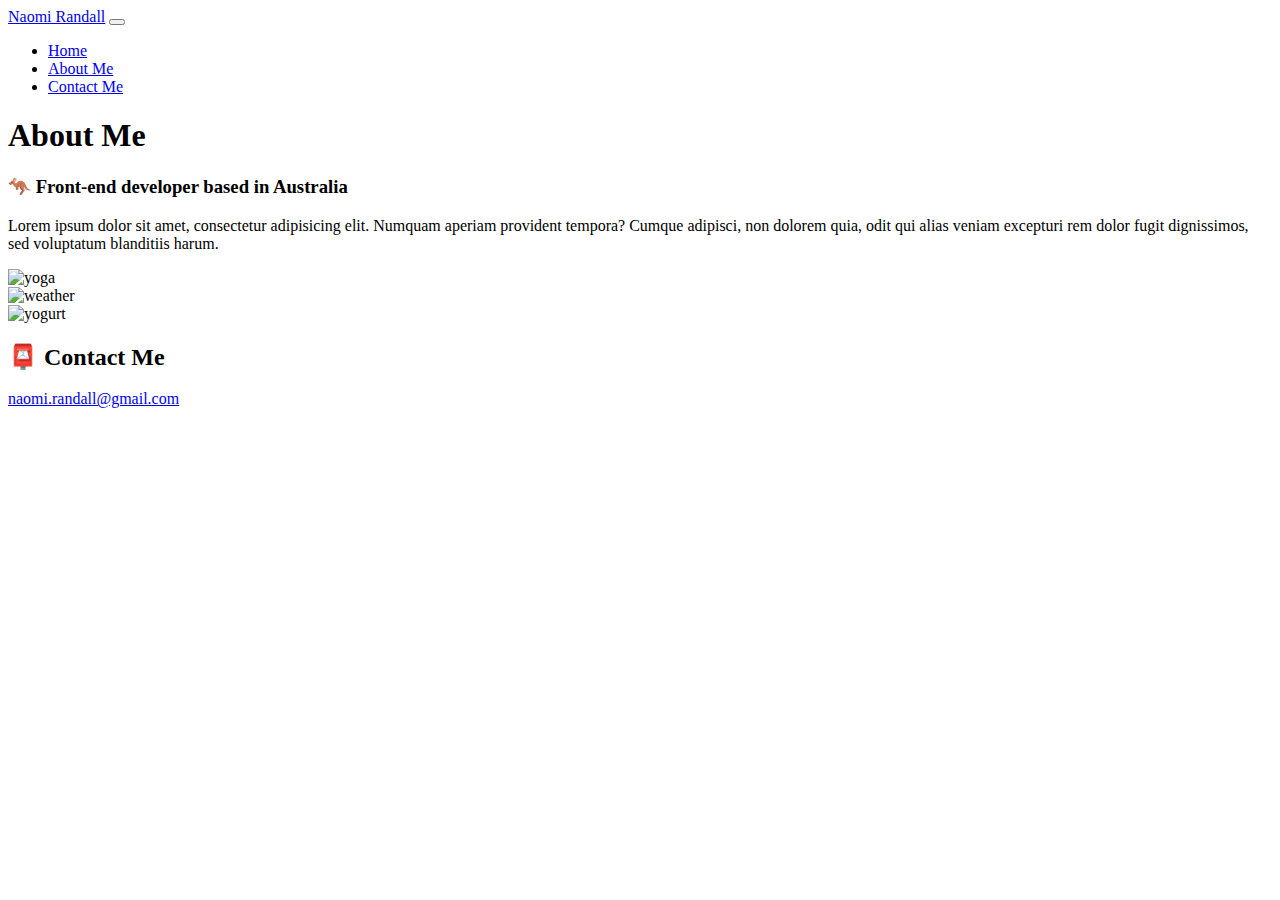
==== about.html @ c2c9d87b "Initial Set up" ====
<!DOCTYPE html>
<html lang="en">

<head>
    <meta charset="UTF-8" />
    <meta http-equiv="X-UA-Compatible" content="IE=edge" />
    <meta name="viewport" content="width=device-width, initial-scale=1.0" />
    <link href="https://cdn.jsdelivr.net/npm/bootstrap@5.0.1/dist/css/bootstrap.min.css" rel="stylesheet"
        integrity="sha384-+0n0xVW2eSR5OomGNYDnhzAbDsOXxcvSN1TPprVMTNDbiYZCxYbOOl7+AMvyTG2x" crossorigin="anonymous" />
    <script src="https://cdn.jsdelivr.net/npm/bootstrap@5.0.1/dist/js/bootstrap.bundle.min.js"
        integrity="sha384-gtEjrD/SeCtmISkJkNUaaKMoLD0//ElJ19smozuHV6z3Iehds+3Ulb9Bn9Plx0x4"
        crossorigin="anonymous"></script>
    <link rel="stylesheet" href="style.css" />
    <title>About Naomi Randall</title>
</head>

<body>
    <nav class="navbar fixed-top navbar-expand-lg navbar-light bg-light">
        <div class="container-fluid">
            <a class="navbar-brand" href="index.html">Naomi Randall</a>
            <button class="navbar-toggler" type="button" data-bs-toggle="collapse" data-bs-target="#navbarNav"
                aria-controls="navbarNav" aria-expanded="false" aria-label="Toggle navigation">
                <span class="navbar-toggler-icon"></span>
            </button>
            <div class="collapse navbar-collapse" id="navbarNav">
                <ul class="navbar-nav">
                    <li class="nav-item">
                        <a class="nav-link" aria-current="page" href="index.html">Home</a>
                    </li>
                    <li class="nav-item">
                        <a class="nav-link active" href="about.html">About Me</a>
                    </li>
                    <li class="nav-item">
                        <a class="nav-link" href="about.html#contact">Contact Me</a>
                    </li>
                </ul>
            </div>
        </div>
    </nav>

    <h1 class="text-center">About Me</h1>
    <h3 class="text-center">🦘 Front-end developer based in Australia</h3>
    <p class="mt-3 text-center">
        Lorem ipsum dolor sit amet, consectetur adipisicing elit. Numquam aperiam
        provident tempora? Cumque adipisci, non dolorem quia, odit qui alias
        veniam excepturi rem dolor fugit dignissimos, sed voluptatum blanditiis
        harum.
    </p>
    <div class="container mb-3">
        <div class="row">
            <div class="col-4">
                <img src="images/yoga.png" alt="yoga" class="img-fluid rounded p-2 shadow" />
            </div>
            <div class="col-4">
                <img src="images/weather.png" alt="weather" class="img-fluid rounded p-2 shadow" />
            </div>
            <div class="col-4">
                <img src="images/yogurt.png" alt="yogurt" class="img-fluid rounded p-2 shadow" />
            </div>
        </div>
    </div>

    <div id="contact" class="mt-5 text-center">
        <h2>📮 Contact Me</h2>
        <a href="mailto:naomi.randall@gmail.com" class="email-link">
            naomi.randall@gmail.com
        </a>
    </div>
</body>

</html>
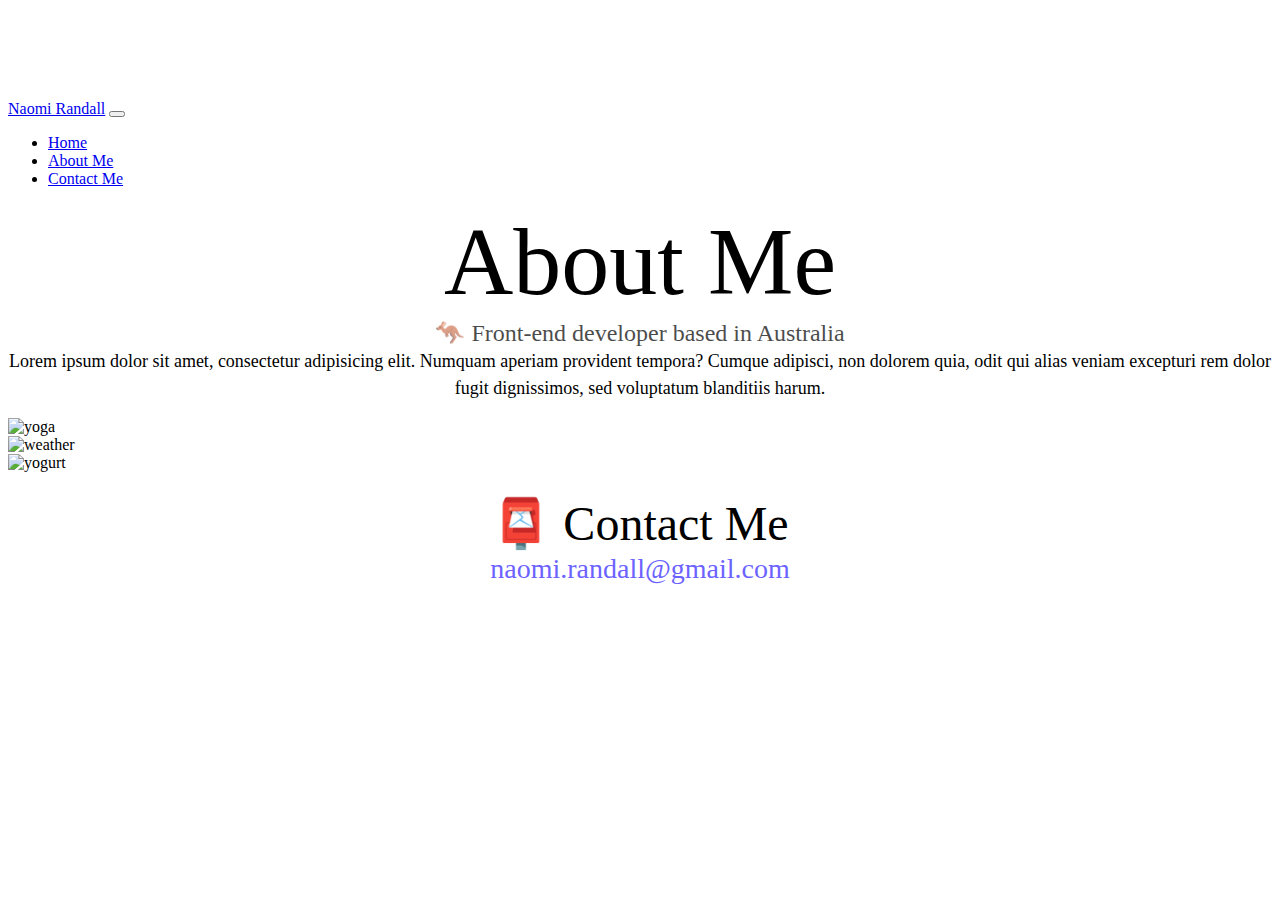
==== commit d51b5856: "Update to CSS folder" ====
--- a/about.html
+++ b/about.html
@@ -1,6 +1,5 @@
 <!DOCTYPE html>
 <html lang="en">
-
 <head>
     <meta charset="UTF-8" />
     <meta http-equiv="X-UA-Compatible" content="IE=edge" />
@@ -10,7 +9,7 @@
     <script src="https://cdn.jsdelivr.net/npm/bootstrap@5.0.1/dist/js/bootstrap.bundle.min.js"
         integrity="sha384-gtEjrD/SeCtmISkJkNUaaKMoLD0//ElJ19smozuHV6z3Iehds+3Ulb9Bn9Plx0x4"
         crossorigin="anonymous"></script>
-    <link rel="stylesheet" href="style.css" />
+    <link rel="stylesheet" href="/css/style.css" />
     <title>About Naomi Randall</title>
 </head>
 
--- a/css/style.css
+++ b/css/style.css
@@ -0,0 +1,143 @@
+:root {
+  --primary-color: #6c63ff;
+  --secondary-color: #f5f2fe;
+  --box-shadow: 0 5px 10px rgba(0, 0, 0, 0.3);
+}
+
+body {
+  display: block;
+  margin-top: 100px;
+  font-family: var(--bs-font-sans-serif);
+}
+
+h1 {
+  display: block;
+  font-size: 96px;
+  margin-block-start: 0.67em;
+  margin-block-end: 0.67em;
+  margin-inline-start: 0px;
+  margin-inline-end: 0px;
+  font-weight: normal;
+  white-space: pre;
+}
+
+h2 {
+  display: block;
+  font-size: 48px;
+  margin-block-start: 0.83em;
+  margin-block-end: 0.83em;
+  margin-inline-start: 0px;
+  margin-inline-end: 0px;
+}
+
+h3 {
+  font-size: 24px;
+  opacity: 0.7;
+}
+
+h1,
+h2,
+h3 {
+  text-align: center;
+  margin: 0;
+  font-weight: 500;
+  line-height: 1.2;
+}
+
+p {
+  font-size: 18px;
+  line-height: 1.5;
+  display: block;
+  margin-block-start: 1em;
+  margin-block-end: 1em;
+  margin-inline-start: 0px;
+  margin-inline-end: 0px;
+  margin-top: 0;
+  margin-bottom: 1rem;
+}
+
+a:any-link {
+  cursor: auto;
+}
+
+.navigation-links a {
+  margin: 20px;
+  border-radius: 4px;
+  padding: 20px 15px;
+  text-decoration: none;
+  text-transform: capitalize;
+}
+
+.navigation-links {
+  display: flex;
+  margin-top: 40px;
+  justify-content: center;
+}
+
+.mt-5 {
+  margin-bottom: 3rem !important;
+}
+
+.mb-3 {
+  text-align: left;
+}
+
+.contact-link {
+  background: var(--primary-color);
+  box-shadow: var(--box-shadow);
+  color: white;
+}
+
+.about-link {
+  color: var(--primary-color);
+  border: 1px solid var(--primary-color);
+}
+
+.homepage-link {
+  color: var(--primary-color);
+  text-align: center;
+  display: block;
+}
+
+.about-paragraphs {
+  margin: 30px 0;
+}
+
+.about-paragraphs p {
+  margin: 10px;
+}
+
+.text-center {
+  text-align: center !important;
+}
+
+.email-link {
+  display: flex;
+  justify-content: center;
+  color: var(--primary-color);
+  font-size: 28px;
+  text-decoration: none;
+}
+
+.email-link:hover {
+  text-decoration: underline;
+}
+
+#contact {
+  display: block;
+  font-size: 28px;
+  margin-block-start: 0.83em;
+  margin-block-end: 0.83em;
+  margin-inline-start: 0px;
+  margin-inline-end: 0px;
+}
+
+.primary-link {
+  border-radius: 4px;
+  padding: 20px 15px;
+  text-decoration: none;
+  text-transform: capitalize;
+  background: var(--primary-color);
+  box-shadow: var(--box-shadow);
+  color: white;
+}
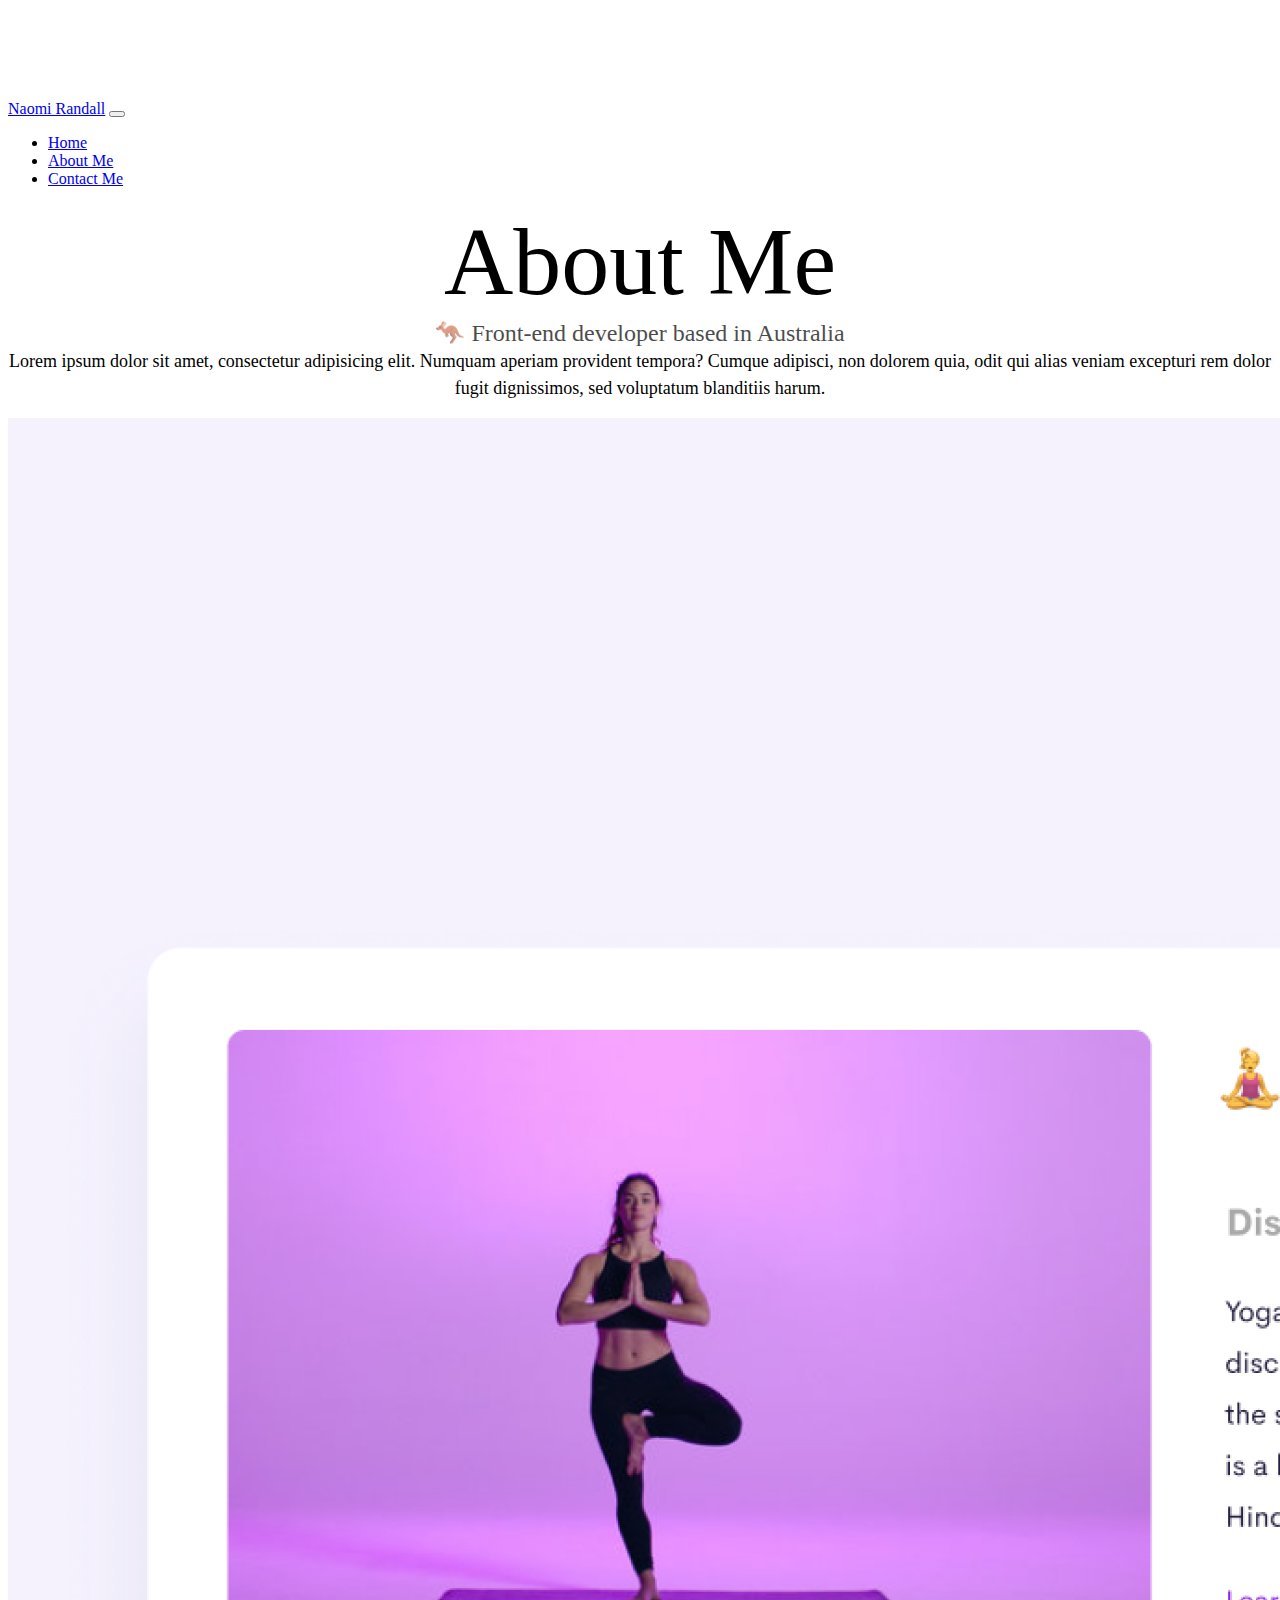
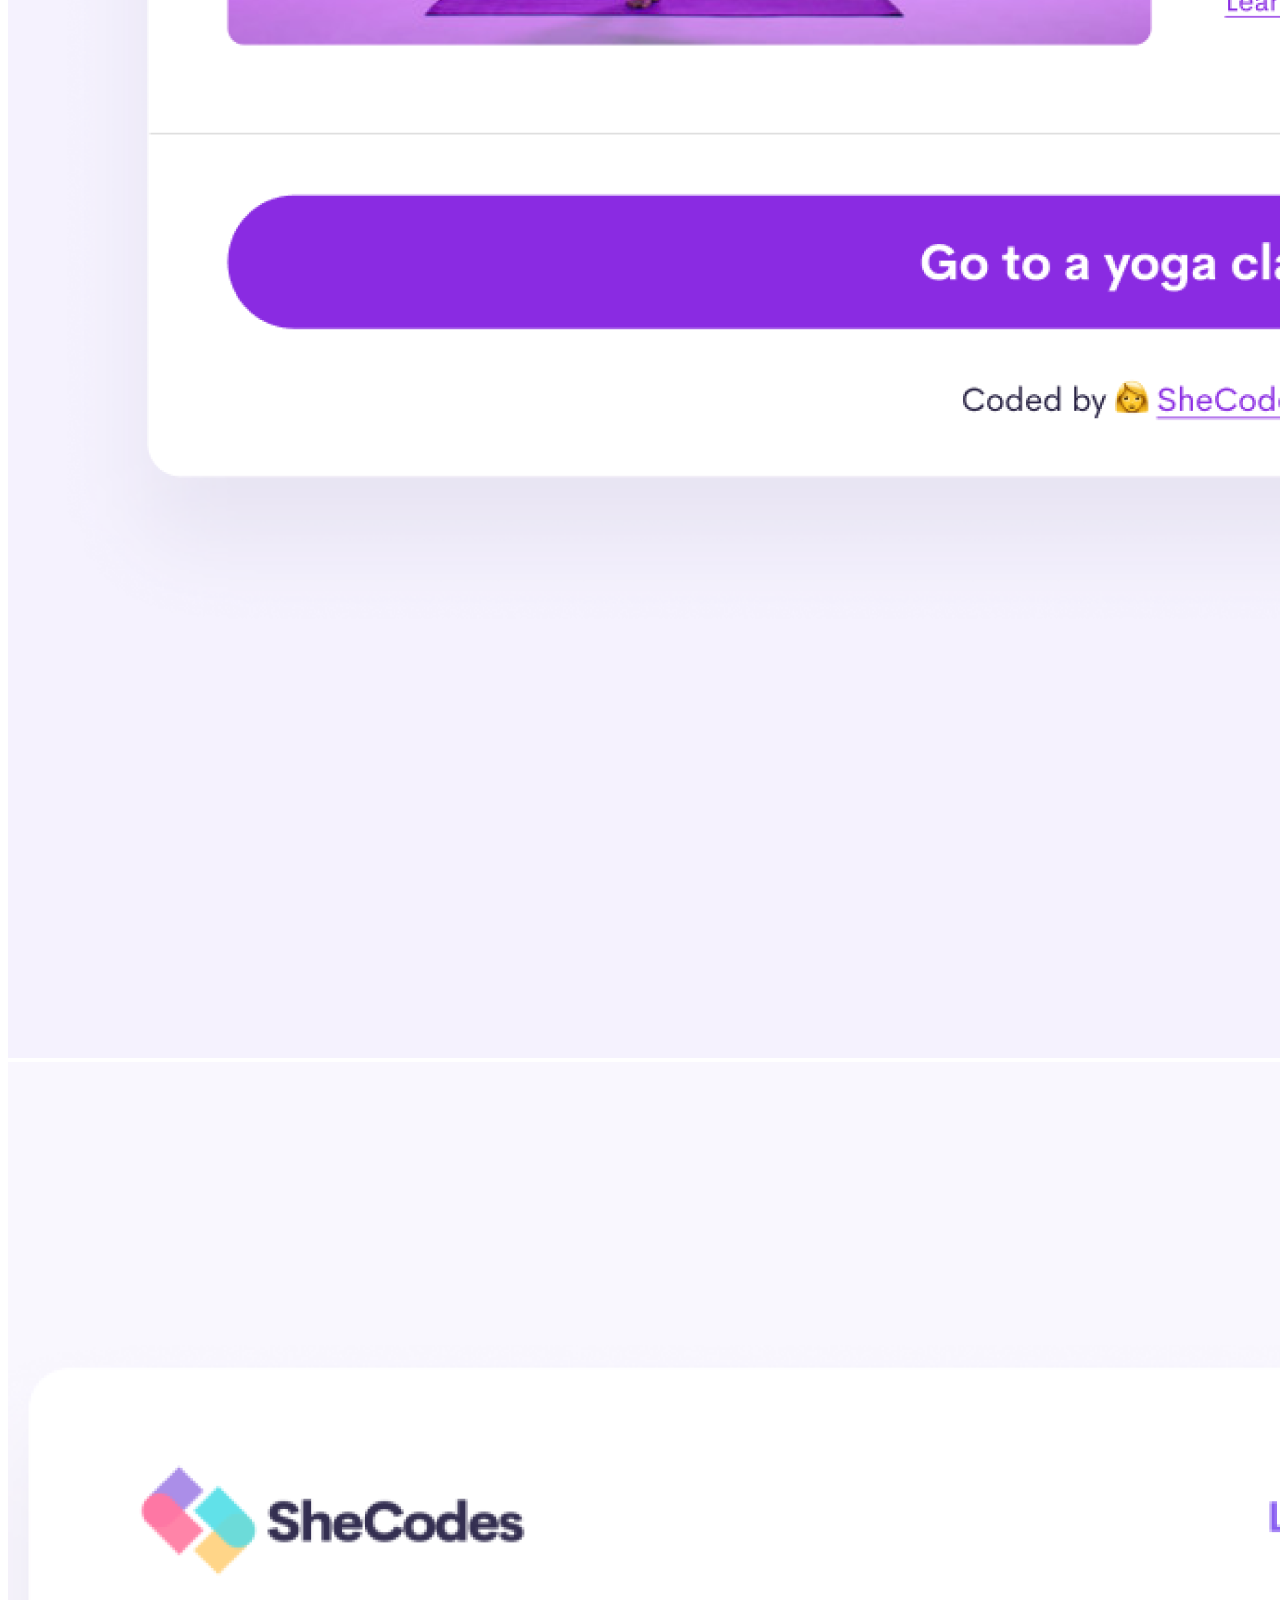
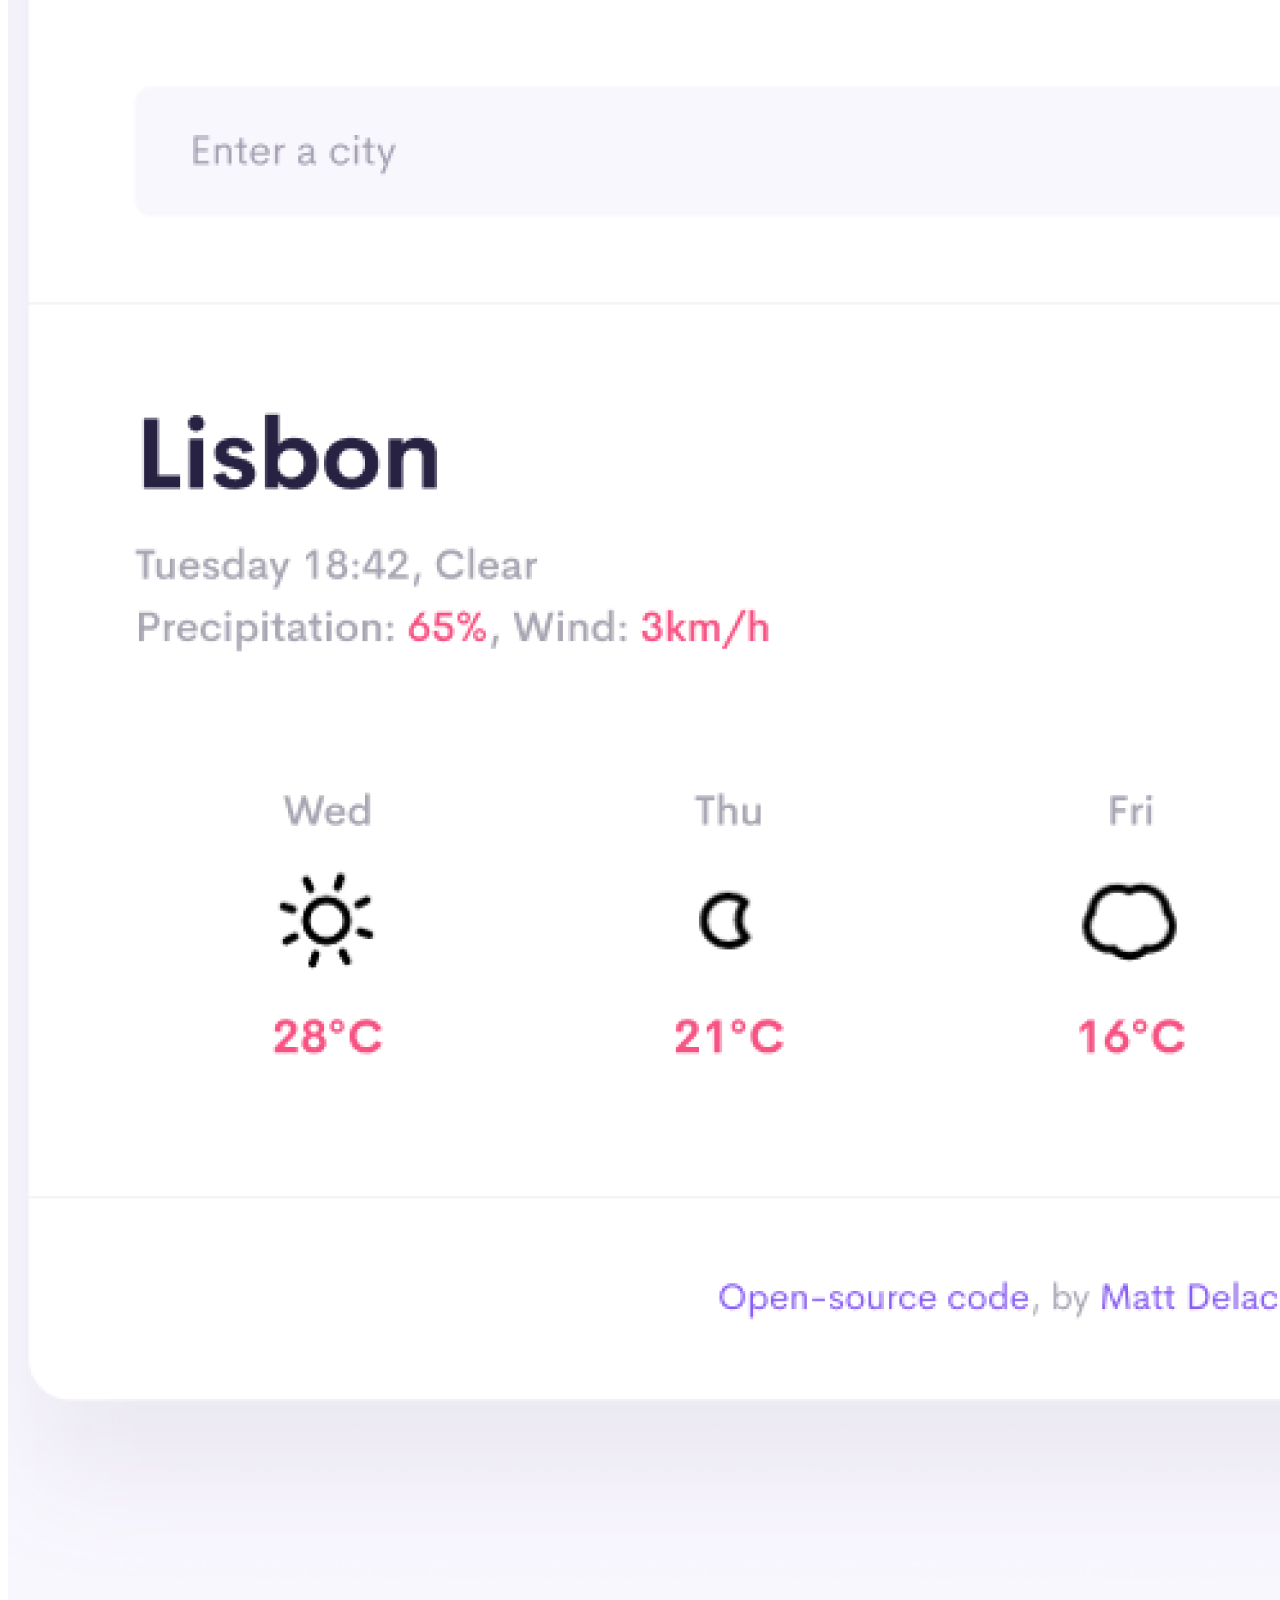
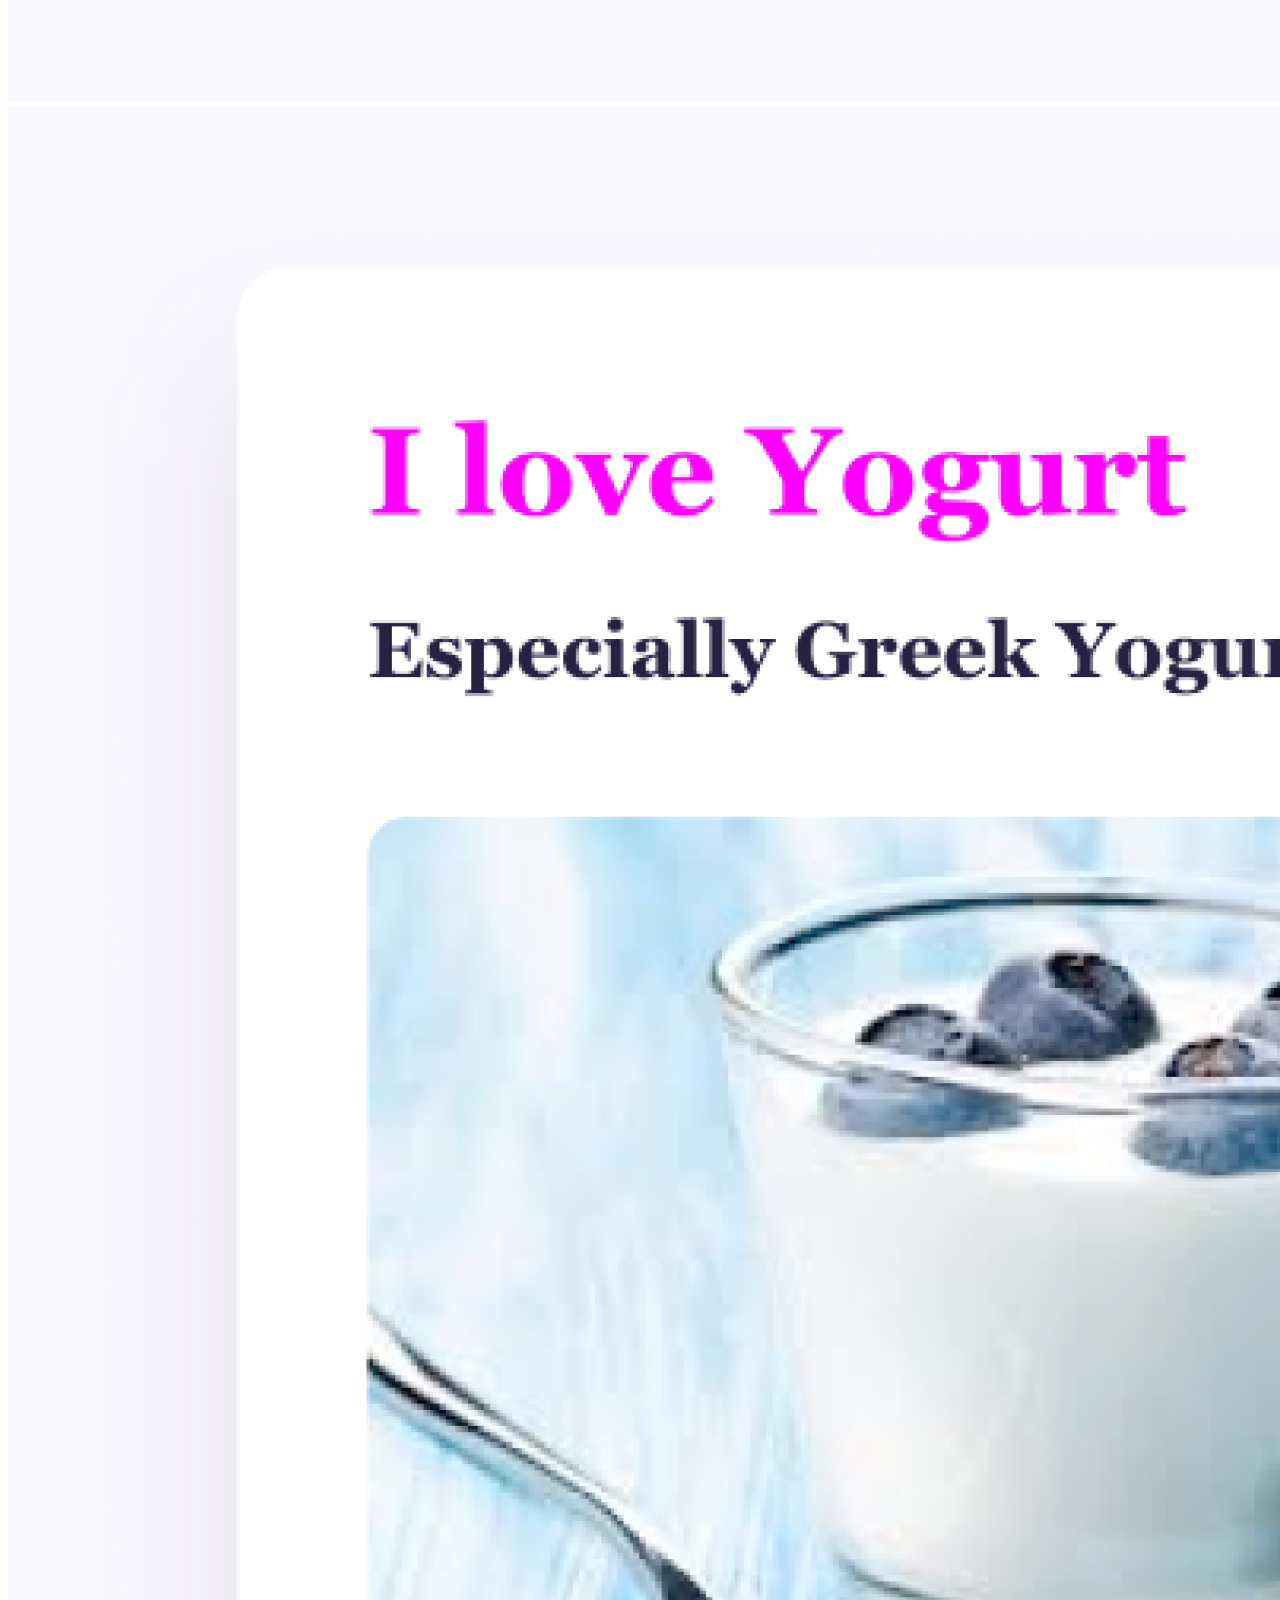
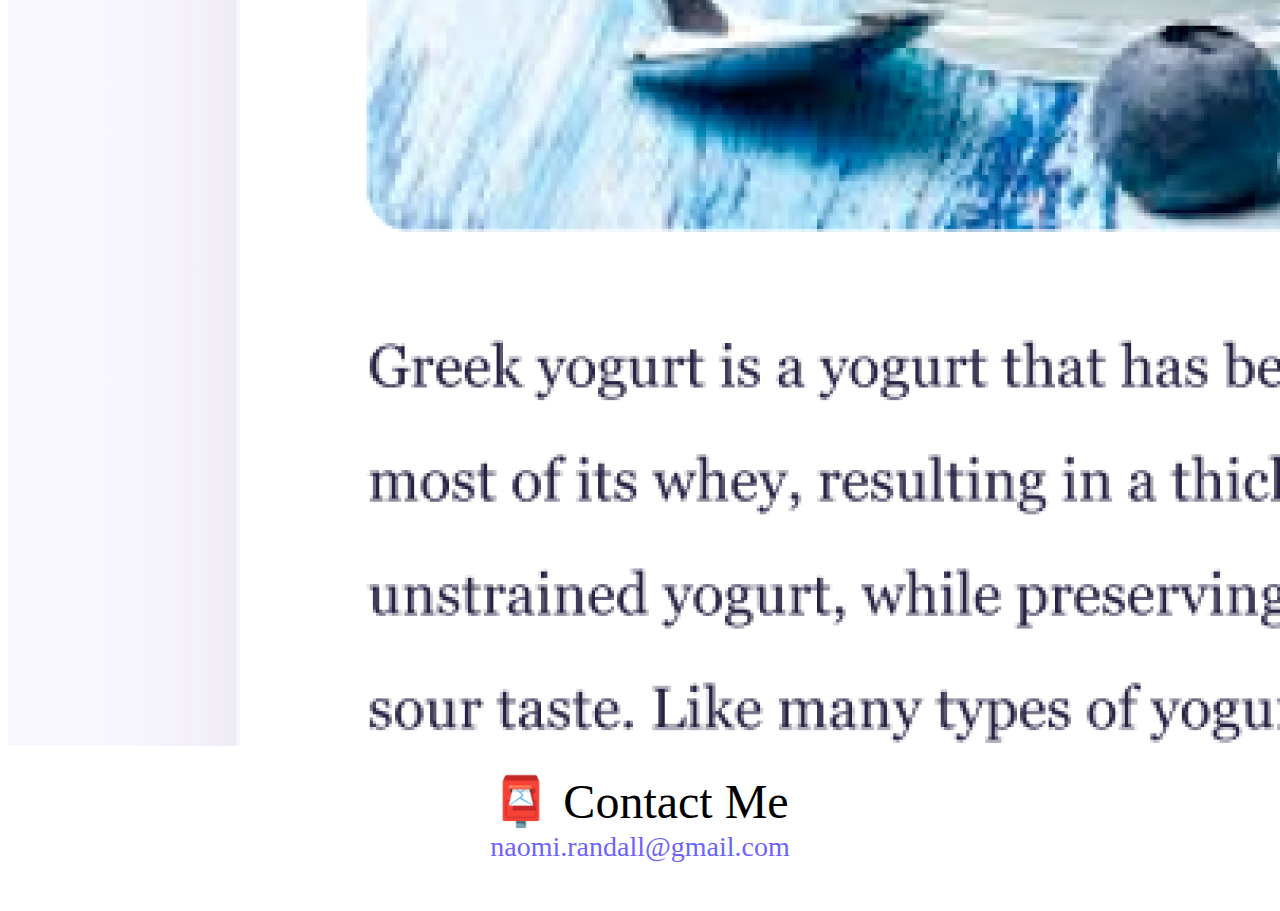
==== commit fca50c97: "SEO update" ====
--- a/about.html
+++ b/about.html
@@ -10,13 +10,13 @@
         integrity="sha384-gtEjrD/SeCtmISkJkNUaaKMoLD0//ElJ19smozuHV6z3Iehds+3Ulb9Bn9Plx0x4"
         crossorigin="anonymous"></script>
     <link rel="stylesheet" href="/css/style.css" />
-    <title>About Naomi Randall</title>
-</head>
+    <title>About Front End Developer Naomi Randall</title>
+<meta name="description" content="Read about Naomi Randall" />
 
 <body>
     <nav class="navbar fixed-top navbar-expand-lg navbar-light bg-light">
         <div class="container-fluid">
-            <a class="navbar-brand" href="index.html">Naomi Randall</a>
+            <a class="navbar-brand" href="/index.html">Naomi Randall</a>
             <button class="navbar-toggler" type="button" data-bs-toggle="collapse" data-bs-target="#navbarNav"
                 aria-controls="navbarNav" aria-expanded="false" aria-label="Toggle navigation">
                 <span class="navbar-toggler-icon"></span>
@@ -24,13 +24,13 @@
             <div class="collapse navbar-collapse" id="navbarNav">
                 <ul class="navbar-nav">
                     <li class="nav-item">
-                        <a class="nav-link" aria-current="page" href="index.html">Home</a>
+                        <a class="nav-link" aria-current="page" href="/index.html" title="Home">Home</a>
                     </li>
                     <li class="nav-item">
-                        <a class="nav-link active" href="about.html">About Me</a>
+                        <a class="nav-link active" href="/about.html">About Me</a>
                     </li>
                     <li class="nav-item">
-                        <a class="nav-link" href="about.html#contact">Contact Me</a>
+                        <a class="nav-link" href="/about.html#contact" title="Contact Naomi Randall">Contact Me</a>
                     </li>
                 </ul>
             </div>
@@ -48,13 +48,13 @@
     <div class="container mb-3">
         <div class="row">
             <div class="col-4">
-                <img src="images/yoga.png" alt="yoga" class="img-fluid rounded p-2 shadow" />
+                <img src="images/yoga.png" alt="yoga" class="img-fluid rounded p-2 shadow" alt="Yoga App" />
             </div>
             <div class="col-4">
-                <img src="images/weather.png" alt="weather" class="img-fluid rounded p-2 shadow" />
+                <img src="images/weather.png" alt="weather" class="img-fluid rounded p-2 shadow" alt="Weather App" />
             </div>
             <div class="col-4">
-                <img src="images/yogurt.png" alt="yogurt" class="img-fluid rounded p-2 shadow" />
+                <img src="images/yogurt.png" alt="yogurt" class="img-fluid rounded p-2 shadow" alt="Yogurt App" />
             </div>
         </div>
     </div>
